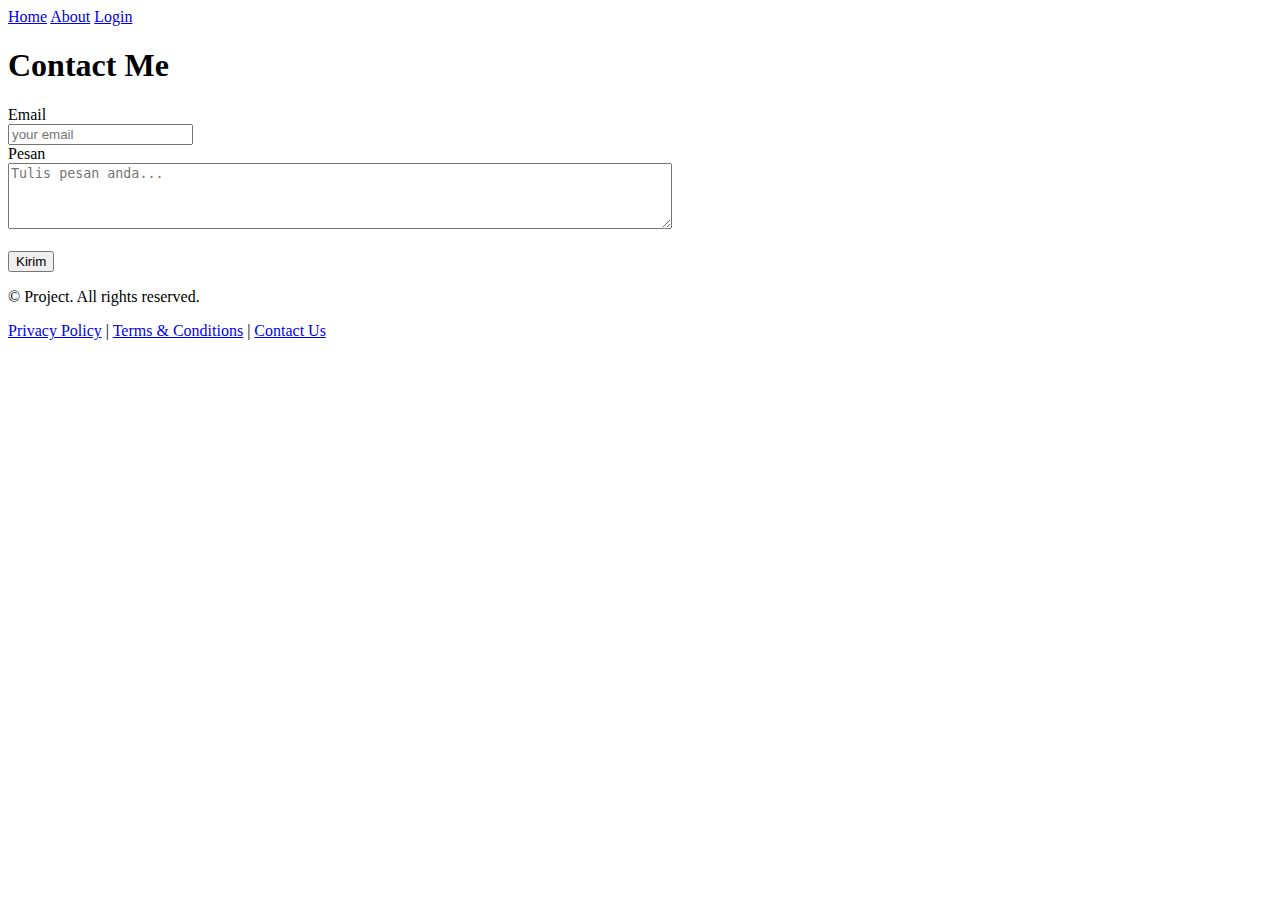
==== contact.html @ 7433adf6 "Add files via upload" ====
<!DOCTYPE html>
<html lang="en">
<head>
    <meta charset="UTF-8">
    <meta name="viewport" content="width=device-width, initial-scale=1.0">
    <title>Project</title>
</head>
<body>
    <header>
        <nav>
            <a href="index.html">Home</a>
            <a href="#">About</a>
            <a href="login.html">Login</a>
        </nav>
    </header>
    <div>
        <h1>Contact Me</h1>
        <form>
            <label for="email">Email</label><br />
            <input type="email" name="email" placeholder="your email"/>
            <br />
            <label for="message">Pesan</label><br />
            <textarea name="message" placeholder="Tulis pesan anda..." rows="4" cols="80"></textarea>
            <br />
            <br />
            <input type="submit" value="Kirim" />
        </form>
    </div>
</body>

 <footer>
        <p>&copy;  Project. All rights reserved.</p>
        <a href="#">Privacy Policy</a> | <a href="#">Terms & Conditions</a> | <a href="contact.html">Contact Us</a>
    </footer>
</html>
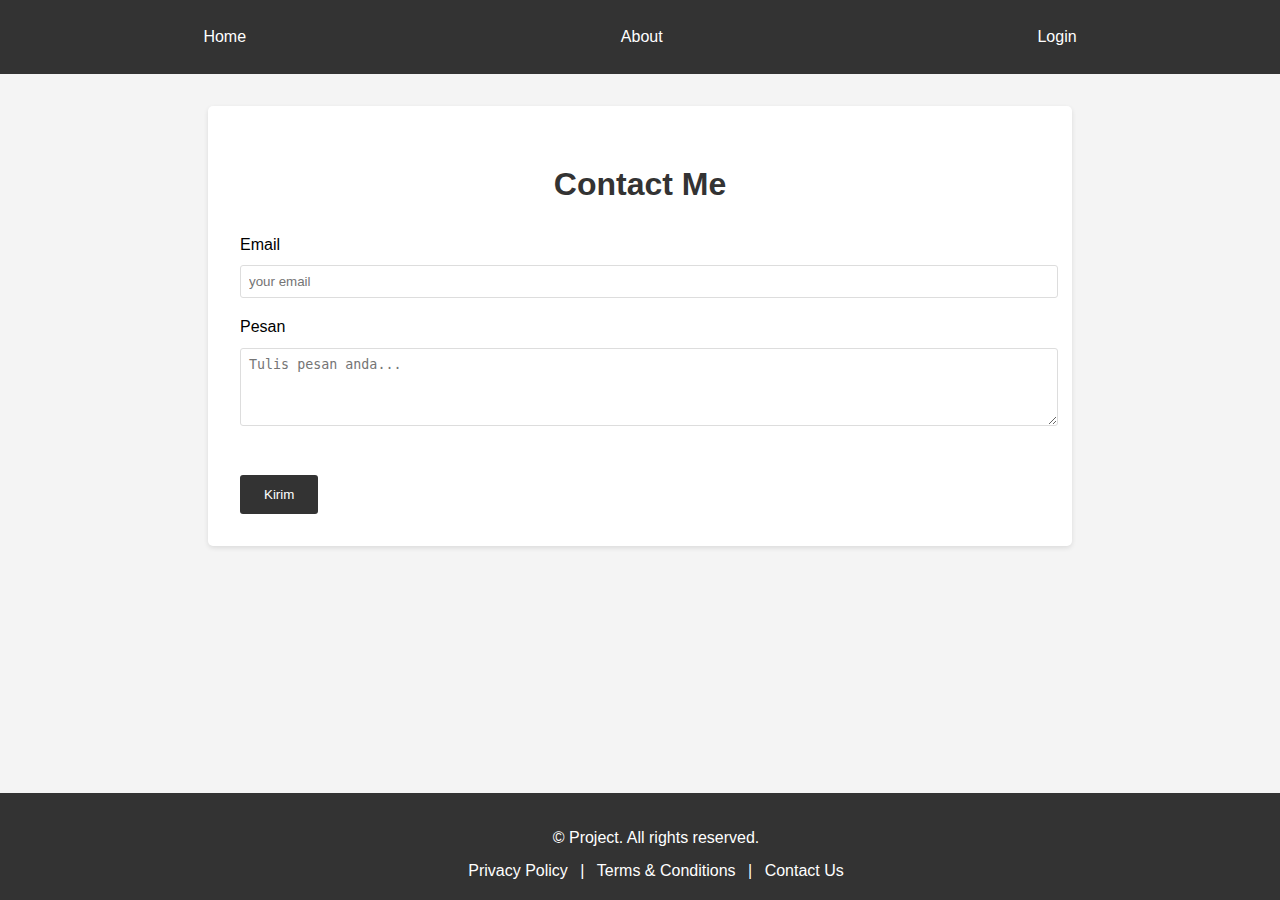
==== commit 5c6aa88e: "Add files via upload" ====
--- a/contact.html
+++ b/contact.html
@@ -4,6 +4,7 @@
     <meta charset="UTF-8">
     <meta name="viewport" content="width=device-width, initial-scale=1.0">
     <title>Project</title>
+    <link rel="stylesheet" href="cont.css">
 </head>
 <body>
     <header>
--- a/cont.css
+++ b/cont.css
@@ -0,0 +1,114 @@
+body {
+    font-family: Arial, sans-serif;
+    line-height: 1.6;
+    margin: 0;
+    padding: 0;
+    background-color: #f4f4f4;
+}
+
+header {
+    background-color: #333;
+    color: #fff;
+    padding: 1rem;
+}
+
+nav {
+    display: flex;
+    justify-content: space-around;
+}
+
+nav a {
+    color: #fff;
+    text-decoration: none;
+    padding: 0.5rem 1rem;
+    transition: 0.4s ease-in-out;
+}
+
+nav a:hover {
+    color: lightblue;
+}
+
+div {
+    max-width: 800px;
+    margin: 2rem auto;
+    padding: 2rem;
+    background-color: #fff;
+    border-radius: 5px;
+    box-shadow: 0 2px 5px rgba(0, 0, 0, 0.1);
+}
+
+h1 {
+    color: #333;
+    text-align: center;
+}
+
+form {
+    margin-top: 1rem;
+}
+
+label {
+    display: inline-block;
+    margin-bottom: 0.5rem;
+}
+
+input[type="email"], textarea {
+    width: 100%;
+    padding: 0.5rem;
+    margin-bottom: 1rem;
+    border: 1px solid #ddd;
+    border-radius: 3px;
+}
+
+input[type="submit"] {
+    background-color: #333;
+    color: #fff;
+    padding: 0.75rem 1.5rem;
+    border: none;
+    border-radius: 3px;
+    cursor: pointer;
+}
+
+input[type="submit"]:hover {
+    background-color: #555;
+}
+
+footer {
+    background-color: #333;
+    color: #fff;
+    text-align: center;
+    padding: 1rem;
+    position: fixed;
+    bottom: 0;
+    width: 100%;
+}
+
+footer p {
+    margin-bottom: 0.5rem;
+}
+
+footer a {
+    color: #fff;
+    text-decoration: none;
+    margin: 0 0.5rem;
+}
+
+footer a:hover {
+    text-decoration: underline;
+}
+
+/* Responsive design */
+@media (max-width: 600px) {
+    nav {
+        flex-direction: column;
+        align-items: center;
+    }
+
+    nav a {
+        margin-bottom: 0.5rem;
+    }
+
+    .main a {
+        display: block;
+        margin: 1rem 0;
+    }
+}